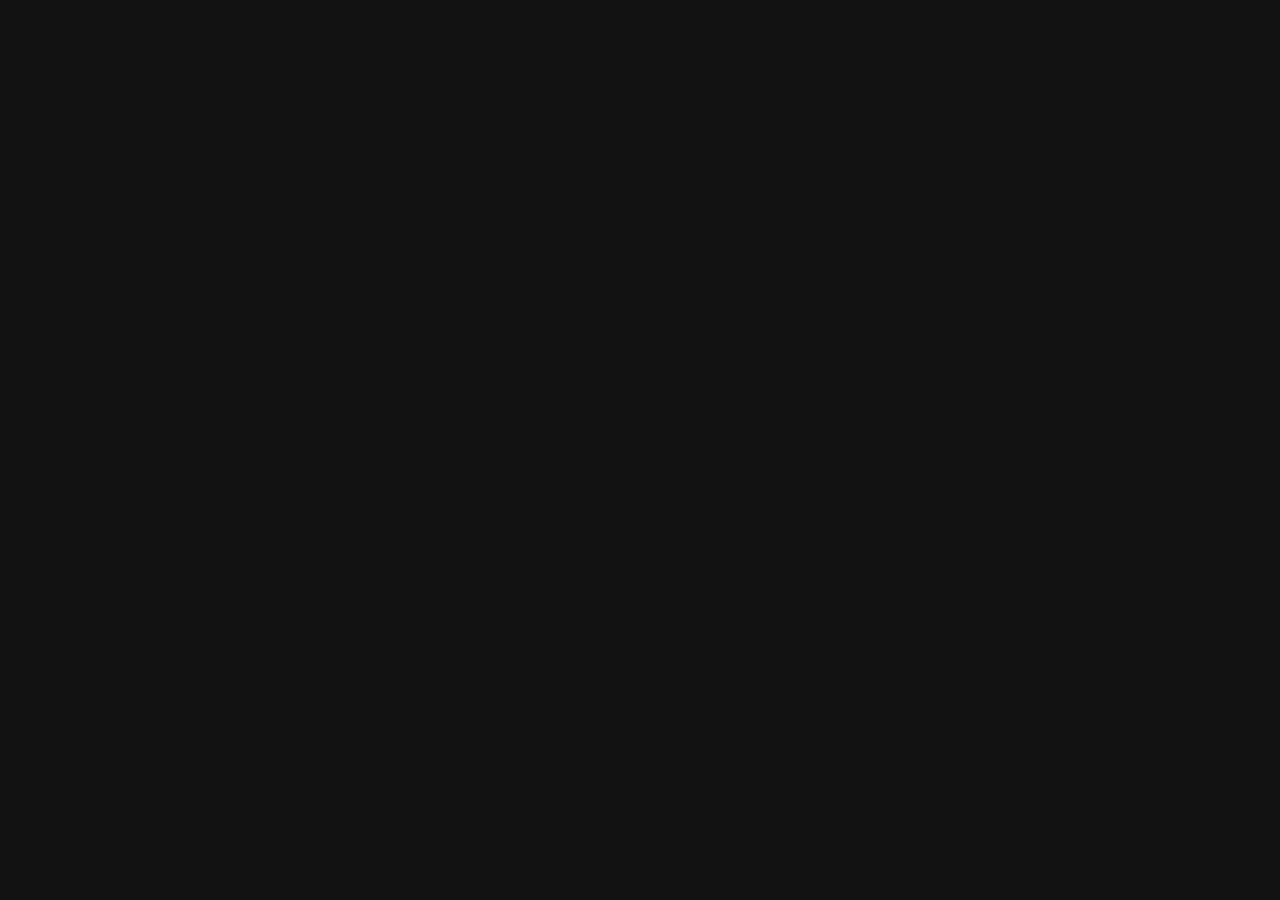
==== article.html @ 61822a2f "first commit" ====
<!DOCTYPE html>
<html lang="en">

<head>
    <meta charset="UTF-8" />
    <meta name="viewport" content="width=device-width, initial-scale=1.0" />
    <title>Liner CSS</title>
    <link rel="stylesheet" href="style.css" />
</head>


</html>
---- style.css ----
@font-face {
    font-family: "UDEV Gothic HSLG";
    src: url("/static/fonts/UDEVGothicHSLG-Regular.woff2") format("woff2");
    font-weight: 400;
    font-style: normal;
    font-display: swap;
    size-adjust: 100%;
}

@font-face {
    font-family: "UDEV Gothic HSLG";
    src: url("/static/fonts/UDEVGothicHSLG-Bold.woff2") format("woff2");
    font-weight: 700;
    font-style: normal;
    font-display: swap;
    size-adjust: 100%;
}

@view-transition {
    navigation: auto;
}

:root {
    --font-family: "UDEV Gothic HSLG", monospace;
    --font-size: 0.92rem;
    --font-size-small: 0.8rem;
    --transition-duration: 200ms;
    --transition-function: cubic-bezier(0.85, 0.2, 0, 0.9);
    --radius-r: 0mm;
    --frame-inset: 1mm;
    --frame-padding: 5mm;
    --content-width: 300mm;
    --content-width-wide: 200mm;
    --border-width: 1px;

    color-scheme: dark;
    --cover-opacity: 0.8;
    --lightness-step: 0.10;

    --base-red: #c98584;
    --base-orange: #be8e6e;
    --base-yellow: #a89a63;
    --base-green: #7fa586;
    --base-cyan: #6ca5af;
    --base-blue: #8c99bc;
    --base-purple: #a68fb8;
    --base-pink: #ba89a0;

    --color-bg-0: #121212;
    --color-bg-1: #1a1a1a;
    --color-bg-2: #282828;

    --color-text-0: #999999;
    --color-text-1: #cccccc;
    --color-text-2: #ffffff;

    --color-red-0: oklch(from var(--base-red) calc(l - var(--lightness-step)) c h);
    --color-red-1: var(--base-red);
    --color-red-2: oklch(from var(--base-red) calc(l + var(--lightness-step)) c h);

    --color-orange-0: oklch(from var(--base-orange) calc(l - var(--lightness-step)) c h);
    --color-orange-1: var(--base-orange);
    --color-orange-2: oklch(from var(--base-orange) calc(l + var(--lightness-step)) c h);

    --color-yellow-0: oklch(from var(--base-yellow) calc(l - var(--lightness-step)) c h);
    --color-yellow-1: var(--base-yellow);
    --color-yellow-2: oklch(from var(--base-yellow) calc(l + var(--lightness-step)) c h);

    --color-green-0: oklch(from var(--base-green) calc(l - var(--lightness-step)) c h);
    --color-green-1: var(--base-green);
    --color-green-2: oklch(from var(--base-green) calc(l + var(--lightness-step)) c h);

    --color-cyan-0: oklch(from var(--base-cyan) calc(l - var(--lightness-step)) c h);
    --color-cyan-1: var(--base-cyan);
    --color-cyan-2: oklch(from var(--base-cyan) calc(l + var(--lightness-step)) c h);

    --color-blue-0: oklch(from var(--base-blue) calc(l - var(--lightness-step)) c h);
    --color-blue-1: var(--base-blue);
    --color-blue-2: oklch(from var(--base-blue) calc(l + var(--lightness-step)) c h);

    --color-purple-0: oklch(from var(--base-purple) calc(l - var(--lightness-step)) c h);
    --color-purple-1: var(--base-purple);
    --color-purple-2: oklch(from var(--base-purple) calc(l + var(--lightness-step)) c h);

    --color-pink-0: oklch(from var(--base-pink) calc(l - var(--lightness-step)) c h);
    --color-pink-1: var(--base-pink);
    --color-pink-2: oklch(from var(--base-pink) calc(l + var(--lightness-step)) c h);

    --color-accent-0: var(--color-blue-0);
    --color-accent-1: var(--color-blue-1);
    --color-accent-2: var(--color-blue-2);
}

* {
    font-family: var(--font-family);
    font-variant-ligatures: common-ligatures contextual;
    font-feature-settings: "liga" 1, "calt" 1;
    box-sizing: border-box;
    position: relative;
    overflow-wrap: break-word;
    word-break: break-word;
    text-indent: 0;

    ::selection {
        background-color: var(--color-accent-0);
        color: var(--color-text-2);
    }

    ::-moz-selection {
        background-color: var(--color-bg-1);
        color: var(--color-text-1);
    }

    ::-webkit-scrollbar {
        background-color: var(--color-bg-0);
        width: 10px;
        height: 10px;
    }

    ::-webkit-scrollbar-thumb {
        background-color: var(--color-bg-2);
        border-radius: 5px;
    }

    ::-webkit-scrollbar-thumb:hover {
        background-color: var(--color-bg-1);
    }

    transition: background-color var(--transition-duration) var(--transition-timing),
    color var(--transition-duration) var(--transition-timing),
    border-color var(--transition-duration) var(--transition-timing),
    box-shadow var(--transition-duration) var(--transition-timing),
    fill var(--transition-duration) var(--transition-timing),
    stroke var(--transition-duration) var(--transition-timing),
    outline-color var(--transition-duration) var(--transition-timing),
    text-shadow var(--transition-duration) var(--transition-timing),
    opacity var(--transition-duration) var(--transition-timing);
}

html {
    margin: 0;
    padding: 0;
    width: 100%;
    background-color: var(--color-bg-0);
    color: var(--color-text-0);
}

body {
    margin: 0;
    padding: 0;
    width: 100%;
    padding: var(--frame-padding);
}

main {
    display: flex;
    flex-direction: column;
    max-width: var(--content-width);
    margin: 0 auto;
}

article {
    padding: var(--frame-padding) 0;
    letter-spacing: 0.1em;
    line-height: 2.0em;
    
    ul {
        list-style-type: disc;
        padding-left: 2em;
        margin-top: 1em;
        margin-bottom: 1em;
        list-style-position: outside;
    }

    ol {
        list-style-type: decimal;
        padding-left: 2em;
        margin-top: 1em;
        margin-bottom: 1em;
        list-style-position: outside;
    }

    >header {
        >h1 {
            font-size: 3rem;
        }

        >time {
            font-size: var(--font-size-small);
        }
    }

}
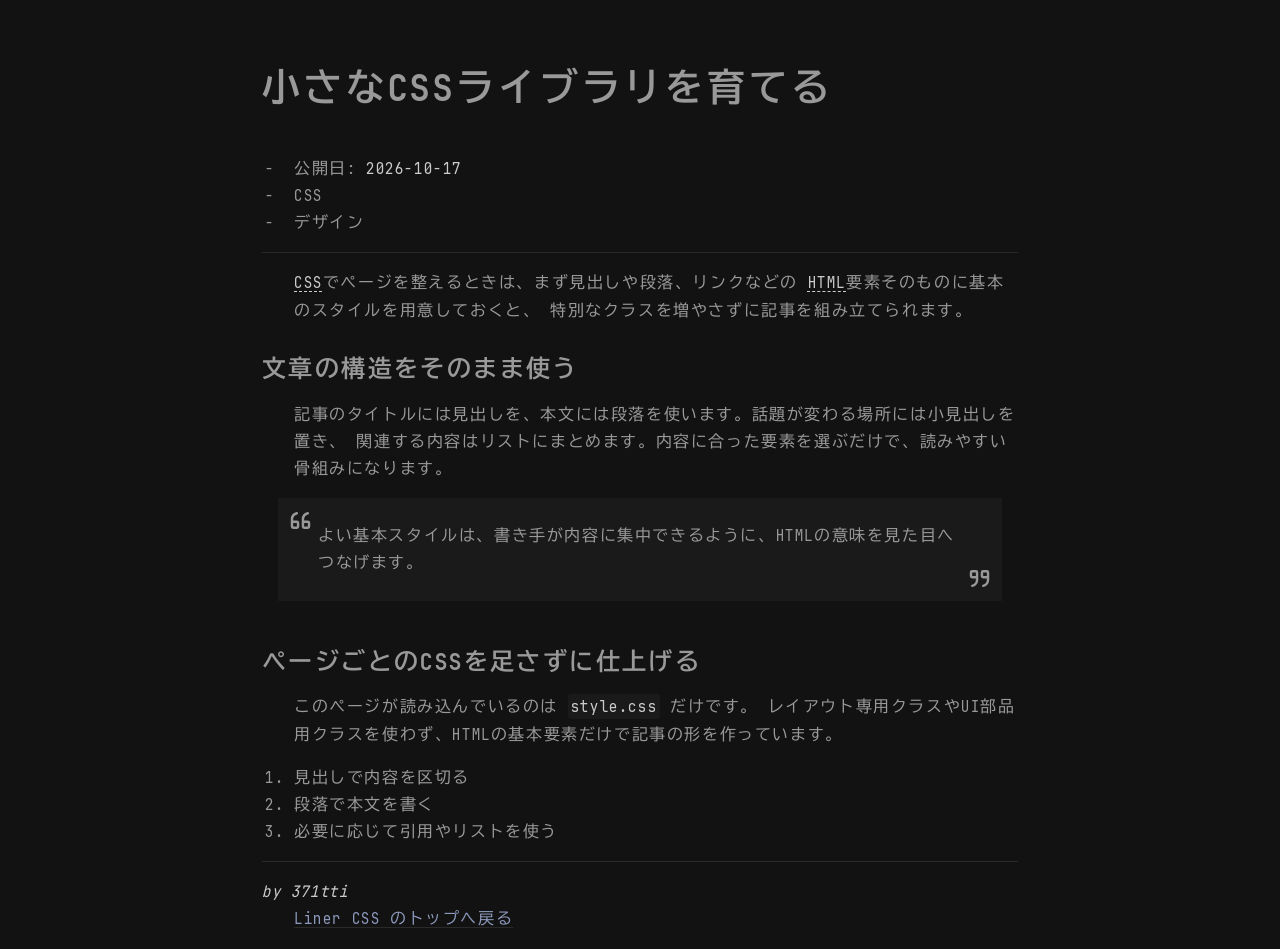
==== commit c9d84996: "Refactor code structure for improved readability and maintainability" ====
--- a/article.html
+++ b/article.html
@@ -1,12 +1,62 @@
 <!DOCTYPE html>
-<html lang="en">
+<html lang="ja">
 
 <head>
     <meta charset="UTF-8" />
     <meta name="viewport" content="width=device-width, initial-scale=1.0" />
-    <title>Liner CSS</title>
-    <link rel="stylesheet" href="style.css" />
+    <meta name="description" content="Liner CSSのstyle.cssだけで整えた、素朴な記事ページのサンプルです。" />
+    <meta name="color-scheme" content="dark" />
+    <meta name="theme-color" content="#121212" />
+    <title>記事サンプル — Liner CSS</title>
+    <link rel="stylesheet" href="css/optimized/style.css" />
 </head>
 
+<body>
+    <main>
+        <article>
+            <header>
+                <h1>小さなCSSライブラリを育てる</h1>
+                <ul>
+                    <li>公開日: <time datetime="2026-10-17">2026-10-17</time></li>
+                    <li>CSS</li>
+                    <li>デザイン</li>
+                </ul>
+            </header>
 
-</html>+            <p>
+                <abbr title="Cascading Style Sheets">CSS</abbr>でページを整えるときは、まず見出しや段落、リンクなどの
+                <abbr title="HyperText Markup Language">HTML</abbr>要素そのものに基本のスタイルを用意しておくと、
+                特別なクラスを増やさずに記事を組み立てられます。
+            </p>
+
+            <h2>文章の構造をそのまま使う</h2>
+            <p>
+                記事のタイトルには見出しを、本文には段落を使います。話題が変わる場所には小見出しを置き、
+                関連する内容はリストにまとめます。内容に合った要素を選ぶだけで、読みやすい骨組みになります。
+            </p>
+
+            <blockquote>
+                よい基本スタイルは、書き手が内容に集中できるように、HTMLの意味を見た目へつなげます。
+            </blockquote>
+
+            <h2>ページごとのCSSを足さずに仕上げる</h2>
+            <p>
+                このページが読み込んでいるのは <code>style.css</code> だけです。
+                レイアウト専用クラスやUI部品用クラスを使わず、HTMLの基本要素だけで記事の形を作っています。
+            </p>
+
+            <ol>
+                <li>見出しで内容を区切る</li>
+                <li>段落で本文を書く</li>
+                <li>必要に応じて引用やリストを使う</li>
+            </ol>
+
+            <footer>
+                <address>by 371tti</address>
+                <p><a href="index.html">Liner CSS のトップへ戻る</a></p>
+            </footer>
+        </article>
+    </main>
+</body>
+
+</html>
--- a/css/optimized/style.css
+++ b/css/optimized/style.css
@@ -0,0 +1 @@
+@font-face{font-family:UDEV Gothic HSLG;src:url(/static/fonts/UDEVGothicHSLG-Regular.woff2)format("woff2");font-weight:400;font-style:normal;font-display:swap;size-adjust:100%}@font-face{font-family:UDEV Gothic HSLG;src:url(/static/fonts/UDEVGothicHSLG-Bold.woff2)format("woff2");font-weight:700;font-style:normal;font-display:swap;size-adjust:100%}@view-transition{navigation:auto}:root{--font-family:"UDEV Gothic HSLG", monospace;--code-font-family:"UDEV Gothic HSLG", monospace;--font-size:1rem;--font-size-small:.8em;--font-ruby-size:.6em;--transition-duration:.2s;--transition-function:cubic-bezier(.85, .2, 0, .9);--radius-r:0em;--radius-r-small:.2em;--frame-inset:.2em;--frame-padding:1em;--content-width:200mm;--content-width-wide:300mm;--content-width-min-margin:10mm;--content-width-min-margin-mobile:5mm;--border-width:1px;--indent-width:2em;--text-underline-offset:.2em;--text-decoration-thickness:1px;color-scheme:dark;--color-border-opacity:.1;--color-cover-opacity:.1;--color-tint-opacity:.2;--lightness-step:.1;--base-red:#c98584;--base-orange:#be8e6e;--base-yellow:#a89a63;--base-green:#7fa586;--base-cyan:#6ca5af;--base-blue:#8c99bc;--base-purple:#a68fb8;--base-pink:#ba89a0;--color-bg-0:#121212;--color-bg-1:#1a1a1a;--color-bg-2:#282828;--color-text-0:#999;--color-text-1:#ccc;--color-text-2:#fff;--color-red-0:oklch(from var(--base-red) calc(l - var(--lightness-step)) c h);--color-red-1:var(--base-red);--color-red-2:oklch(from var(--base-red) calc(l + var(--lightness-step)) c h);--color-orange-0:oklch(from var(--base-orange) calc(l - var(--lightness-step)) c h);--color-orange-1:var(--base-orange);--color-orange-2:oklch(from var(--base-orange) calc(l + var(--lightness-step)) c h);--color-yellow-0:oklch(from var(--base-yellow) calc(l - var(--lightness-step)) c h);--color-yellow-1:var(--base-yellow);--color-yellow-2:oklch(from var(--base-yellow) calc(l + var(--lightness-step)) c h);--color-green-0:oklch(from var(--base-green) calc(l - var(--lightness-step)) c h);--color-green-1:var(--base-green);--color-green-2:oklch(from var(--base-green) calc(l + var(--lightness-step)) c h);--color-cyan-0:oklch(from var(--base-cyan) calc(l - var(--lightness-step)) c h);--color-cyan-1:var(--base-cyan);--color-cyan-2:oklch(from var(--base-cyan) calc(l + var(--lightness-step)) c h);--color-blue-0:oklch(from var(--base-blue) calc(l - var(--lightness-step)) c h);--color-blue-1:var(--base-blue);--color-blue-2:oklch(from var(--base-blue) calc(l + var(--lightness-step)) c h);--color-purple-0:oklch(from var(--base-purple) calc(l - var(--lightness-step)) c h);--color-purple-1:var(--base-purple);--color-purple-2:oklch(from var(--base-purple) calc(l + var(--lightness-step)) c h);--color-pink-0:oklch(from var(--base-pink) calc(l - var(--lightness-step)) c h);--color-pink-1:var(--base-pink);--color-pink-2:oklch(from var(--base-pink) calc(l + var(--lightness-step)) c h);--color-accent-0:var(--color-blue-0);--color-accent-1:var(--color-blue-1);--color-accent-2:var(--color-blue-2);--color-border:rgb(from var(--color-text-2) r g b / var(--color-border-opacity));--color-cover:rgb(98 98 98/var(--color-cover-opacity));--box-shadow-0:0px 2px 2px 0px var(--color-cover)}@media (width<=36em){:root{--content-width-min-margin:var(--content-width-min-margin-mobile)}}*{font-family:var(--font-family);font-variant-ligatures:common-ligatures contextual;font-feature-settings:"liga" 1, "calt" 1;box-sizing:border-box;overflow-wrap:break-word;word-break:break-word;text-indent:0;text-underline-offset:var(--text-underline-offset);text-decoration-thickness:var(--text-decoration-thickness);letter-spacing:.1em;line-height:1.7em;position:relative;& ::selection{background-color:var(--color-cover);color:var(--color-text-2)}& ::-moz-selection{background-color:var(--color-bg-1);color:var(--color-text-1)}& ::-webkit-scrollbar{width:10px;height:10px}& ::-webkit-scrollbar-thumb{background-color:var(--color-cover);border-radius:5px}transition:background-color var(--transition-duration) var(--transition-function), color var(--transition-duration) var(--transition-function), border-color var(--transition-duration) var(--transition-function), box-shadow var(--transition-duration) var(--transition-function), fill var(--transition-duration) var(--transition-function), stroke var(--transition-duration) var(--transition-function), outline-color var(--transition-duration) var(--transition-function), text-shadow var(--transition-duration) var(--transition-function), opacity var(--transition-duration) var(--transition-function)}html{background-color:var(--color-bg-0);width:100%;color:var(--color-text-0);scrollbar-color:auto;font-size:var(--font-size);margin:0;padding:0}body{width:100%;margin:0;padding:0}:where(main,header,footer){width:min(calc(100% - var(--content-width-min-margin) * 2), var(--content-width));margin-inline:auto}main{flex-direction:column;display:flex}header{border-bottom:var(--border-width) solid var(--color-border);flex-direction:column;margin-block-end:var(--frame-padding);display:flex}hr{margin-block:var(--frame-padding);border:0;border-block-start:1px solid var(--color-border)}footer{border-block-start:var(--border-width) solid var(--color-border);flex-direction:column;margin-block-start:var(--frame-padding);padding-block-start:var(--frame-padding);display:flex}h1,h2,h3,h4,h5,h6{margin:0;padding:1em 0 .5em}p{margin:0;margin-left:var(--indent-width);padding:0}b,strong,dl dt{color:var(--color-text-1);font-weight:700}em,i,address{color:var(--color-text-1);font-style:italic}u{text-underline-offset:var(--text-underline-offset);text-decoration:underline;text-decoration-thickness:var(--text-decoration-thickness)}s{text-decoration:line-through;text-decoration-thickness:var(--text-decoration-thickness)}small,sup,sub{font-size:var(--font-size-small);color:var(--color-text-0)}a{text-underline-offset:var(--text-underline-offset);text-decoration:underline;text-decoration-thickness:var(--text-decoration-thickness);text-decoration-color:var(--color-border);color:var(--color-accent-1)}:where(a:not(.button):not(.tag):not(.link_anime):not(.heading-link)){position:relative}:where(a:not(.button):not(.tag):not(.link_anime):not(.heading-link)):after{content:"";transform-origin:100%;height:1px;transition:transform var(--transition-duration) var(--transition-function), height var(--transition-duration) var(--transition-function), inset-block-end var(--transition-duration) var(--transition-function);pointer-events:none;background-color:currentColor;position:absolute;inset-block-end:-2px;inset-inline:0;transform:scaleX(0)}:where(a:hover:not(.button):not(.tag):not(.link_anime):not(.heading-link),a:focus-visible:not(.button):not(.tag):not(.link_anime):not(.heading-link)):after{transform-origin:0;height:1.5px;transition:transform var(--transition-duration) var(--transition-function);animation:link-underline-settle 0s var(--transition-duration) both;inset-block-end:-2.5px;transform:scaleX(1)}@keyframes link-underline-settle{0%{height:1px;inset-block-end:-2px}to{height:1px;inset-block-end:-2.1px}}mark{background-color:var(--color-cover);color:var(--color-text-2);border-radius:1px;padding:1px 2px}abbr{text-underline-offset:var(--text-underline-offset);text-decoration:underline dashed;text-decoration-thickness:var(--text-decoration-thickness);color:var(--color-text-1);cursor:help}dfn{text-underline-offset:var(--text-underline-offset);text-decoration:underline dashed;text-decoration-thickness:var(--text-decoration-thickness);color:var(--color-text-1);cursor:help;font-style:italic}cite{color:var(--color-accent-1);font-style:italic}code{font-family:var(--code-font-family);background-color:var(--color-cover);color:var(--color-text-1);padding:var(--frame-inset);border-radius:var(--radius-r-small)}kbd{font-family:var(--code-font-family);color:var(--color-text-1);padding:var(--frame-inset);border-radius:var(--radius-r-small);border:var(--color-border) solid var(--border-width);box-shadow:var(--box-shadow-0)}samp,var{font-family:var(--code-font-family);color:var(--color-text-1)}q{quotes:"“" "”" "‘" "’";font-style:italic}ruby>rt{font-size:var(--font-ruby-size)}time{color:var(--color-text-1)}blockquote{--blockquote-variant-icon:none;margin:var(--frame-padding);padding:calc(var(--frame-padding) * 1.5) calc(var(--frame-padding) * 2.5);background:var(--color-bg-1);color:var(--color-text-0);position:relative;&:before,&:after{background-color:var(--color-text-0);width:1.8em;height:1.8em;position:absolute}&:before{content:"";inset-block-start:calc(var(--frame-padding) * .5);inset-inline-start:calc(var(--frame-padding) * .5);-webkit-mask:url(/static/icons/quote-open.svg) 50%/contain no-repeat;mask:url(/static/icons/quote-open.svg) 50%/contain no-repeat}&:after{content:"";inset-block-end:calc(var(--frame-padding) * .5);inset-inline-end:calc(var(--frame-padding) * .5);-webkit-mask:url(/static/icons/quote.svg) 50%/contain no-repeat;mask:url(/static/icons/quote.svg) 50%/contain no-repeat}&.quote-note,&.quote-tip,&.quote-warning,&.quote-important,&.quote-caution{padding:5mm 10mm;&:before{background-color:var(--color-text-0);width:1.2em;height:1.2em;mask:var(--blockquote-variant-icon) no-repeat center / contain;-webkit-mask:var(--blockquote-variant-icon) no-repeat center / contain;inset-block-start:6mm;inset-inline-start:3mm}&:after{content:none}}&.quote-note{--blockquote-variant-icon:url(/static/icons/info-circle.svg);background-color:rgb(from var(--color-cyan-1) r g b / var(--color-tint-opacity))}&.quote-tip{--blockquote-variant-icon:url(/static/icons/bulb.svg);background-color:rgb(from var(--color-yellow-1) r g b / var(--color-tint-opacity))}&.quote-warning{--blockquote-variant-icon:url(/static/icons/alert-triangle.svg);background-color:rgb(from var(--color-red-1) r g b / var(--color-tint-opacity))}&.quote-important{--blockquote-variant-icon:url(/static/icons/exclamation-mark.svg);background-color:rgb(from var(--color-purple-1) r g b / var(--color-tint-opacity))}&.quote-caution{--blockquote-variant-icon:url(/static/icons/circle-rectangle.svg);background-color:rgb(from var(--color-red-1) r g b / var(--color-tint-opacity))}}pre{background-color:var(--color-bg-1);padding:var(--frame-padding);border-radius:var(--radius-r);font-family:var(--code-font-family);overflow:auto}pre code{background-color:#0000}ul,menu,ol{padding-left:var(--indent-width);margin:1em 0;list-style-type:"-  ";list-style-position:outside}ul{list-style-type:"-  "}ol{list-style-type:decimal}menu{list-style-type:"> "}li{&>ol,&>ul,&>menu{margin-top:0}}dl{padding-left:var(--indent-width);margin:1em 0;& dt{&:after{content:": "}}& dd{padding-left:var(--indent-width);margin:0 0 1em}}table{border-collapse:collapse;border:1px solid var(--color-border);text-align:left;font-variant-numeric:tabular-nums;& th,& td{padding:calc(var(--frame-padding) * .6);border:1px solid var(--color-border)}& th{color:var(--color-text-2);font-weight:600}& td{color:var(--color-text-1)}& thead,& tfoot{background-color:var(--color-bg-1)}& tr:hover{background-color:var(--color-cover)}& caption{margin-bottom:var(--frame-padding);color:var(--color-text-0);text-align:left}}fieldset{margin:var(--frame-padding) 0;padding:var(--frame-padding);gap:var(--frame-padding);background:var(--color-bg-1);border:solid var(--color-border);border-width:0 0 0 var(--border-width);flex-direction:column;display:flex;& legend{float:left;box-sizing:border-box;margin:0 0 var(--frame-padding);color:var(--color-text-1);padding:0;font-weight:600;display:block}&:has(>p>label+:is(input,select,textarea,progress,meter)){column-gap:var(--frame-padding);row-gap:calc(var(--frame-padding) * .5);grid-template-columns:max-content minmax(0,1fr);display:grid;&>p{grid-column:1/-1}&>p:has(>label+:is(input,select,textarea,progress,meter)){grid-template-columns:subgrid;align-items:center;display:grid;position:relative;&>label{grid-column:1}&>:is(input,select,textarea,progress,meter){box-sizing:border-box;grid-column:2;min-width:0;max-width:100%}&>select:not([multiple]){appearance:none}&:has(>label+select:not([multiple])):after{content:"";z-index:1;background-color:var(--color-text-1);pointer-events:none;width:.85rem;height:.85rem;position:absolute;inset-block-start:50%;inset-inline-end:.8rem;transform:translateY(-50%);-webkit-mask:url(/static/icons/chevron-down.svg) 50%/contain no-repeat;mask:url(/static/icons/chevron-down.svg) 50%/contain no-repeat}}&>p:has(>label+select[multiple]){align-items:start;&>label{padding-block-start:calc(var(--frame-padding) * .4)}}}}box,card,button,input[type=button],input[type=submit],input[type=reset]{background-color:var(--color-cover);border:var(--color-border) solid var(--border-width);padding:var(--frame-padding)}:is(button,input[type=button],input[type=submit],input[type=reset]){cursor:pointer}:is(button,input[type=button],input[type=submit],input[type=reset]):is(:hover,:focus-visible):not(:disabled):not([aria-disabled=true]){border-color:var(--color-text-0)}input,select,textarea,button{font:inherit;color:var(--color-text-1)}button:disabled,:is(input:not([type=checkbox],[type=radio],[type=range],[type=color],[type=file],[type=button],[type=submit],[type=reset],[type=hidden]),select,textarea):disabled,input[type=checkbox]:disabled,input[type=radio]:disabled,input[type=range]:disabled,input[type=color]:disabled,input[type=file]:disabled{opacity:.45;cursor:not-allowed}input:not([type=checkbox],[type=radio],[type=range],[type=color],[type=file],[type=button],[type=submit],[type=reset],[type=hidden]),select,textarea{background:var(--color-cover);border-width:0 0 var(--border-width) 0;border-color:var(--color-border);padding:calc(var(--frame-padding) * .4) calc(var(--frame-padding) * .6);border-style:solid;outline:none;&::placeholder{color:var(--color-text-0);opacity:1}&:hover:not(:disabled),&:focus-visible{border-color:var(--color-text-0)}&:read-only:not(select){background:var(--color-bg-1)}&:user-invalid{border-color:var(--color-red-1)}}textarea{resize:vertical}select,input[type=checkbox],input[type=radio],input[type=range],input[type=color],input[type=file],input[type=date],input[type=datetime-local],input[type=time],input[type=month],input[type=week]{border:var(--border-width) solid var(--color-border)}select:not([multiple]){cursor:pointer;padding-inline-end:calc(var(--frame-padding) * 2.4)}select[multiple]{width:100%;height:auto;max-height:16em;padding:calc(var(--frame-padding) * .5);appearance:none;border-radius:0;display:block;overflow:auto}option,optgroup{color:var(--color-text-1)}option{padding:calc(var(--frame-padding) * .6) calc(var(--frame-padding) * .6)}option:hover:not(:checked):not(:disabled){background:var(--color-bg-2);color:var(--color-text-2)}option:checked{background:var(--color-accent-1);color:var(--color-bg-0)}option:disabled{color:var(--color-text-0)}optgroup{padding-block:calc(var(--frame-padding) * .65);background:var(--color-bg-2)}optgroup>option{background:var(--color-bg-2)}input[type=checkbox],input[type=radio]{accent-color:var(--color-accent-1);vertical-align:middle;cursor:pointer;width:1em;height:1em}input[type=range]{appearance:none;cursor:pointer;vertical-align:middle;width:100%;min-width:0;height:1.5rem;accent-color:var(--color-accent-1);background:0 0;border:0;margin:0;padding:0;display:block;&::-webkit-slider-runnable-track{border:var(--border-width) solid var(--color-border);background:linear-gradient(to right, var(--color-accent-1) 0%, var(--color-accent-1) var(--range-progress,50%), var(--color-bg-2) var(--range-progress,50%), var(--color-bg-2) 100%);height:.2rem}&::-moz-range-track{border:var(--border-width) solid var(--color-border);background:var(--color-bg-2);height:.2rem}&::-moz-range-progress{background:var(--color-accent-1);height:.2rem}&::-webkit-slider-thumb{appearance:none;border:2px solid var(--color-bg-0);background:var(--color-accent-1);width:.9rem;height:.9rem;box-shadow:0 0 0 1px var(--color-border);transition:background-color var(--transition-duration) var(--transition-function), box-shadow var(--transition-duration) var(--transition-function), transform var(--transition-duration) var(--transition-function);border-radius:50%;margin-top:-.35rem}&::-moz-range-thumb{border:2px solid var(--color-bg-0);background:var(--color-accent-1);width:.9rem;height:.9rem;box-shadow:0 0 0 1px var(--color-border);transition:background-color var(--transition-duration) var(--transition-function), box-shadow var(--transition-duration) var(--transition-function), transform var(--transition-duration) var(--transition-function);border-radius:50%}&:hover:not(:disabled){&::-webkit-slider-thumb{background:var(--color-accent-2)}&::-moz-range-thumb{background:var(--color-accent-2)}}&:focus-visible{outline:none;&::-webkit-slider-thumb{box-shadow:0 0 0 2px var(--color-bg-0), 0 0 0 4px var(--color-accent-1)}&::-moz-range-thumb{box-shadow:0 0 0 2px var(--color-bg-0), 0 0 0 4px var(--color-accent-1)}}&:active:not(:disabled){&::-webkit-slider-thumb{transform:scale(1.12)}&::-moz-range-thumb{transform:scale(1.12)}}}@media (prefers-reduced-motion:reduce){:where(a:not(.button):not(.tag):not(.link_anime):not(.heading-link)):after{transition:none}:where(a:hover:not(.button):not(.tag):not(.link_anime):not(.heading-link),a:focus-visible:not(.button):not(.tag):not(.link_anime):not(.heading-link)):after{transition:none;animation:none}input[type=range]{&::-webkit-slider-thumb{transition:none}&::-moz-range-thumb{transition:none}}}input[type=color]{width:5em;height:3em;padding:var(--frame-inset);background:var(--color-bg-2);cursor:pointer;&:hover:not(:disabled),&:focus-visible{border-color:var(--color-text-0)}}input[type=file]{max-width:100%;color:var(--color-text-0);&::file-selector-button{font:inherit;color:var(--color-text-1);background:var(--color-bg-2);border:var(--border-width) solid var(--color-border);cursor:pointer;margin-inline-end:1em;padding:.4em .8em}&:not(:disabled)::file-selector-button:hover{border-color:var(--color-text-0)}}button,input[type=button],input[type=submit],input[type=reset]{padding:.4em .8em}progress,meter{-webkit-appearance:none;appearance:none;background:var(--color-cover);vertical-align:middle;border:none;width:100%;height:.2em;overflow:hidden}progress{&::-webkit-progress-bar{background:var(--color-cover);border-radius:inherit}&::-webkit-progress-value{background:var(--color-accent-1);border-radius:inherit}&::-moz-progress-bar{background:var(--color-accent-1);border-radius:inherit}}meter{&::-webkit-meter-bar{background:var(--color-cover);border-radius:inherit;height:.2em;box-shadow:none;border:none}&::-webkit-meter-optimum-value{background:var(--color-accent-1);border-radius:inherit}&::-webkit-meter-suboptimum-value{background:var(--color-yellow-1);border-radius:inherit}&::-webkit-meter-even-less-good-value{background:var(--color-red-1);border-radius:inherit}&::-moz-meter-bar{background:var(--color-accent-1);border-radius:inherit}&:-moz-meter-sub-optimum::-moz-meter-bar{background:var(--color-yellow-1)}&:-moz-meter-sub-sub-optimum::-moz-meter-bar{background:var(--color-red-1)}}details{--details-summary-icon:url(/static/icons/chevron-right.svg);margin:var(--frame-padding) 0;padding:calc(var(--frame-padding) * .5) var(--frame-padding) calc(var(--frame-padding) * .5) 0;background:var(--color-bg-1);border-left:var(--border-width) solid var(--color-border);&[open]{border-color:var(--color-accent-1);--details-summary-icon:url(/static/icons/chevron-down.svg)}&>summary{color:var(--color-text-1);cursor:pointer;margin-left:var(--indent-width);list-style:none;position:relative;&::-webkit-details-marker{display:none}&:before{content:"";background-color:var(--color-text-0);width:1em;height:1em;mask:var(--details-summary-icon) no-repeat center / contain;-webkit-mask:var(--details-summary-icon) no-repeat center / contain;position:absolute;inset-block-start:50%;inset-inline-start:-1.5em;transform:translateY(-50%)}&:hover{color:var(--color-text-2)}&:focus-visible{outline:var(--border-width) solid var(--color-accent-1);outline-offset:var(--frame-inset)}}&>:not(summary){margin-top:calc(var(--frame-padding) * .5)}}dialog{max-width:min(90vw,40em);max-height:90vh;padding:var(--frame-padding);background:var(--color-bg-1);color:var(--color-text-1);border:var(--border-width) solid var(--color-border);box-shadow:var(--box-shadow-0);overflow:auto;&::backdrop{background:#000000a6}}search{margin:var(--frame-padding) 0;display:block;&>form{align-items:center;gap:calc(var(--frame-padding) * .5);flex-wrap:wrap;display:flex}& input[type=search]{flex:12em;width:0}& button{flex:none}}nav{& a{padding:.2em 0;text-decoration:none;&:after{content:none}&:hover{color:var(--color-text-2)}&:focus-visible{color:var(--color-accent-2);outline:var(--border-width) solid var(--color-accent-1);outline-offset:var(--frame-inset)}&[aria-current=page],&[aria-current=location]{color:var(--color-accent-1);border-bottom-color:var(--color-accent-1)}}}img,video,canvas,svg{max-width:100%;height:auto}img,video,canvas{vertical-align:middle}figure{width:fit-content;max-width:100%;margin:var(--frame-padding) 0;padding:var(--frame-padding) 0;border-block:var(--border-width) solid var(--color-border);& img,& video,& canvas,& svg{display:block}& figcaption{margin-top:calc(var(--frame-padding) * .5);color:var(--color-text-0);font-size:var(--font-size-small);text-align:center}}picture{max-width:100%;display:inline-block;&>img{display:block}}audio{max-width:100%;margin:var(--frame-padding) 0;display:block}video{max-width:100%;margin:var(--frame-padding) 0;background:var(--color-bg-1);display:block}canvas{background:var(--color-bg-1)}iframe{max-width:100%;margin:var(--frame-padding) 0;background:var(--color-bg-1);border:var(--border-width) solid var(--color-border);display:block}article{padding:var(--frame-padding) 0;letter-spacing:.1em;line-height:2em;&>header{border-bottom:var(--border-width) solid var(--color-border);width:100%;&>h1{font-size:2.4em}&>time{font-size:var(--font-size-small)}}&>footer{border-top:var(--border-width) solid var(--color-border);width:100%;margin:0 auto;margin-top:var(--frame-padding);padding-top:var(--frame-padding);flex-direction:column;display:flex}}
